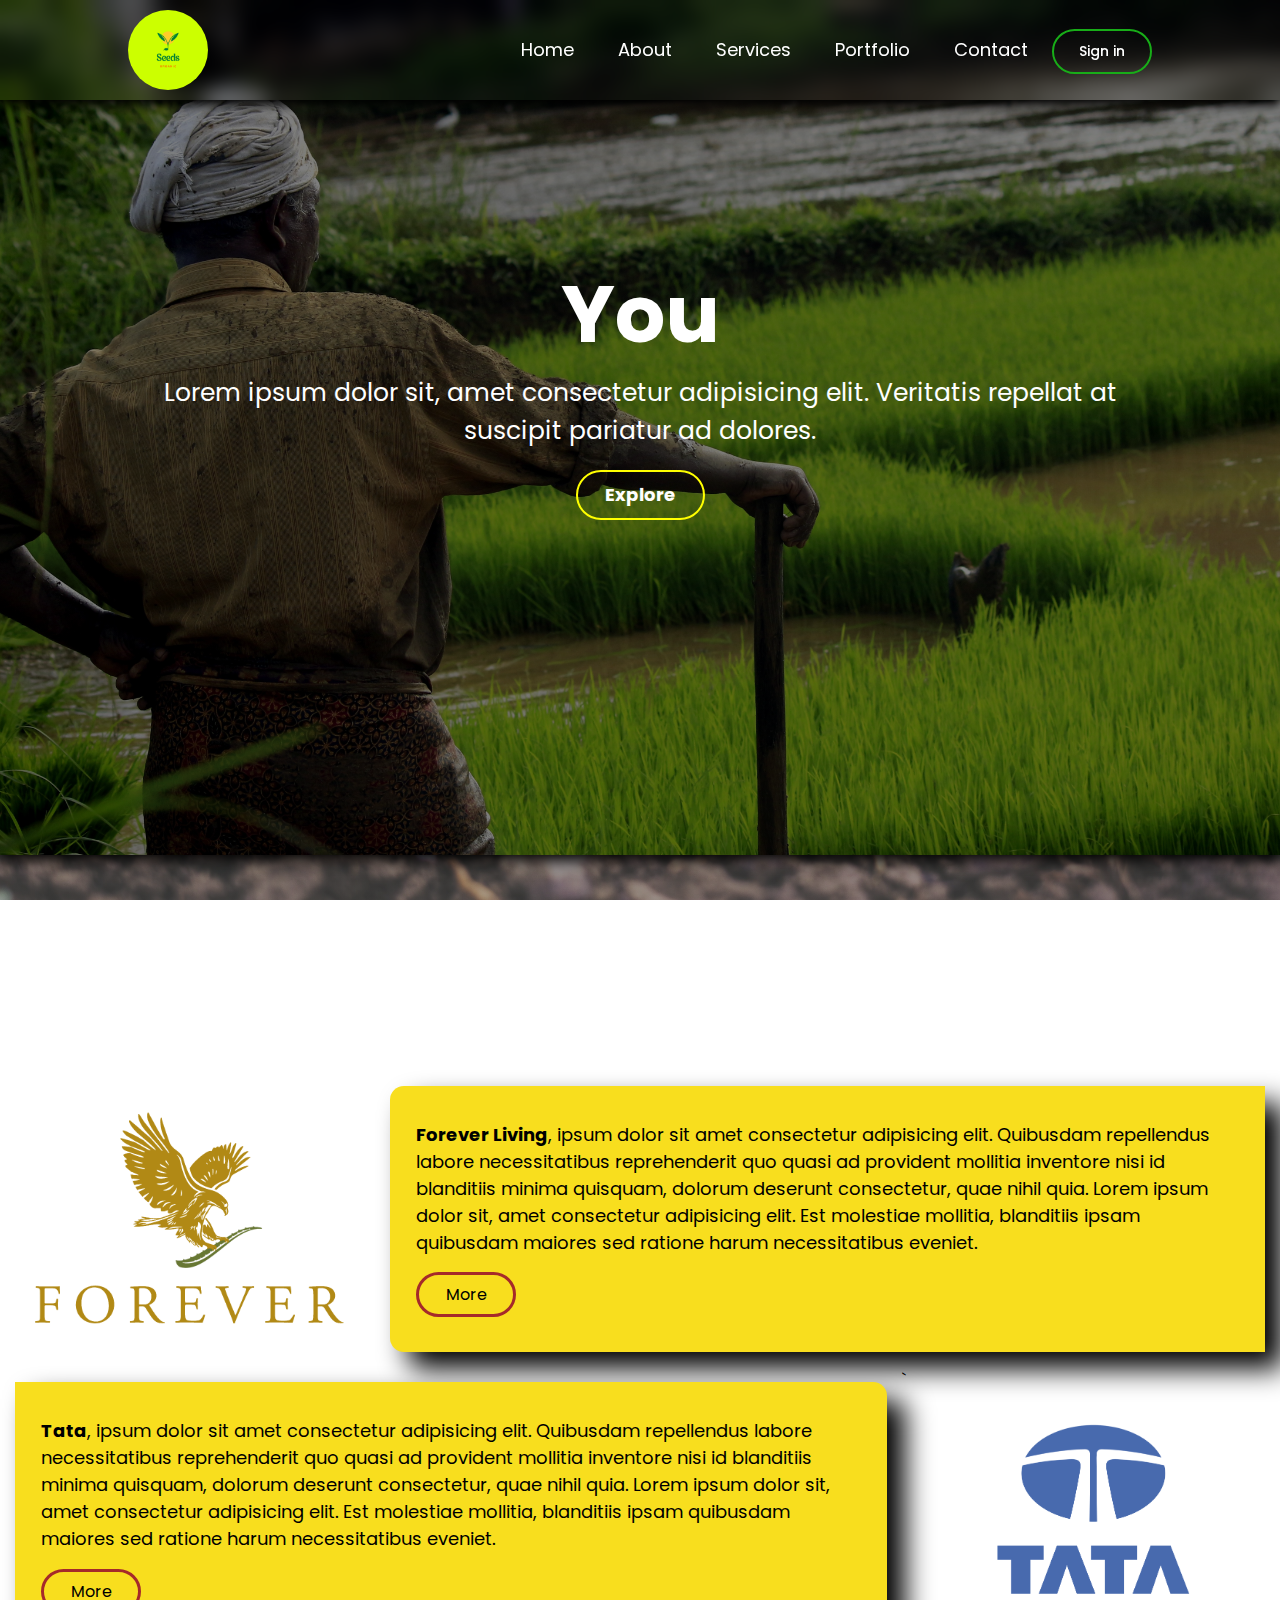
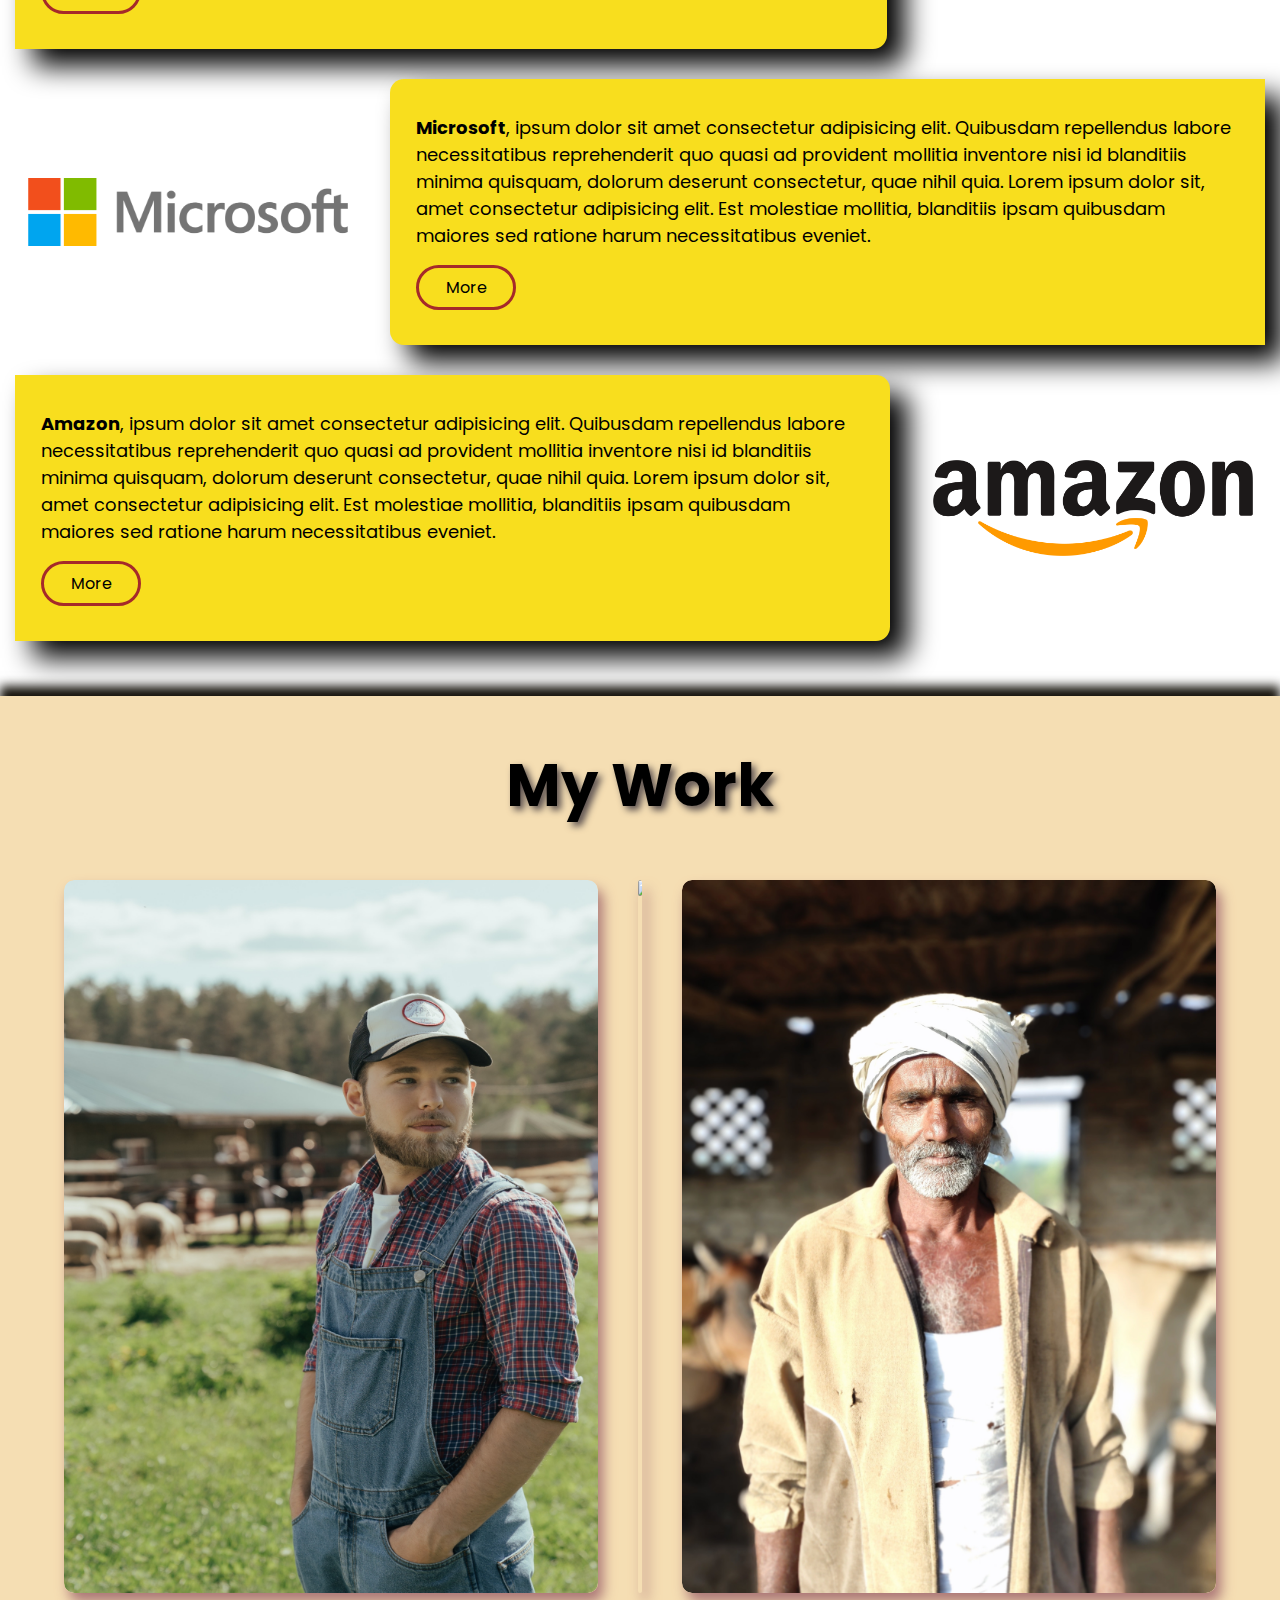
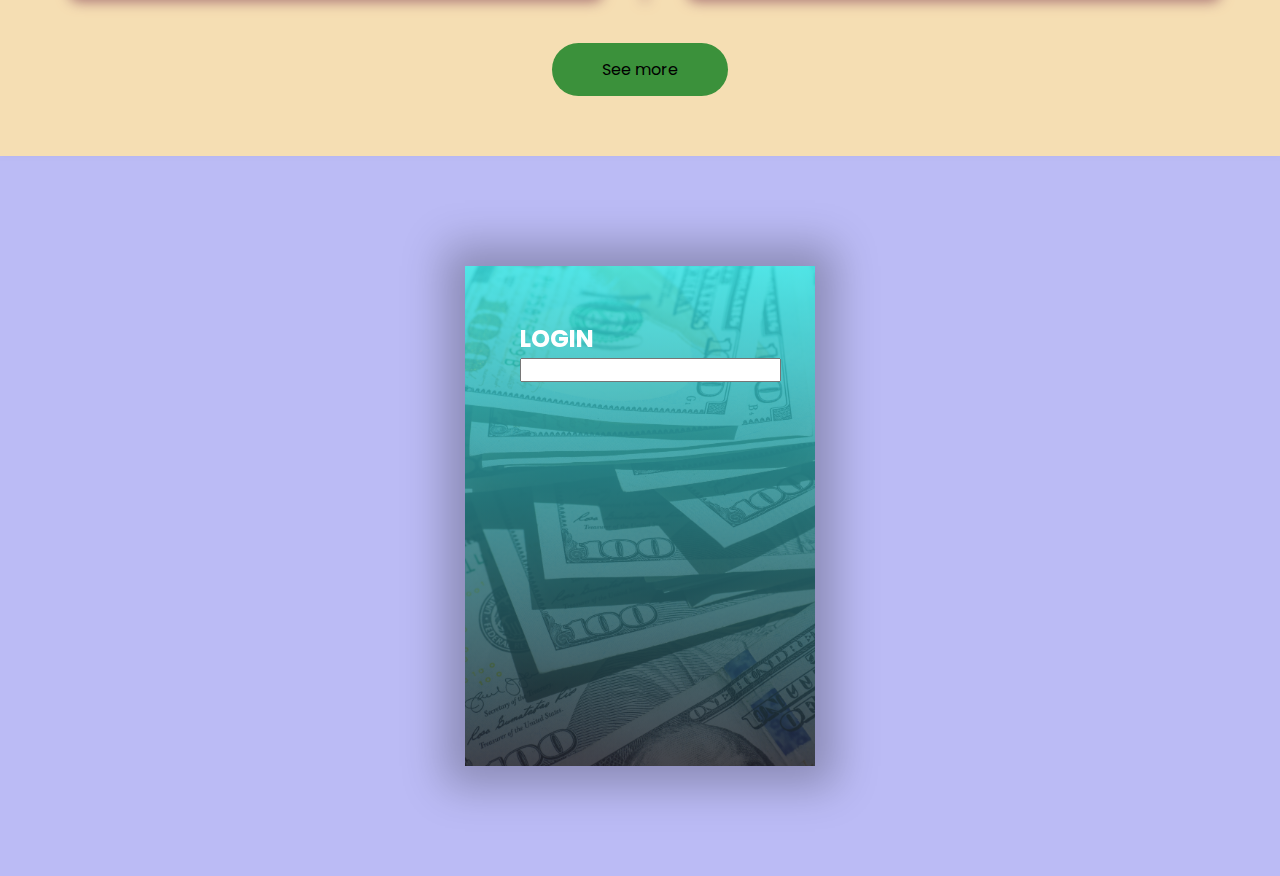
==== index.html @ fa58e5c9 "all are added done" ====
<!DOCTYPE html>
<html lang="en">

<head>
    <meta charset="UTF-8">
    <meta http-equiv="X-UA-Compatible" content="IE=edge">
    <meta name="viewport" content="width=device-width, initial-scale=1.0">
    <title>Healthy India</title>
    <link href="https://maxcdn.bootstrapcdn.com/font-awesome/4.2.0/css/font-awesome.min.css" rel="stylesheet">
    <link rel="shortcut icon" type="x-icon" href="Sun and water.png">
    <link rel="stylesheet" href="style.css">

</head>

<body>

    <div id="header" class="head">

        <div class="container">
            <nav>
                <img src="Benjamin.png" alt="" class="logo">
                <ul id="sidemenu">
                    <li><a href="">Home</a></li>
                    <li><a href="">About</a></li>
                    <li><a href="">Services</a></li>
                    <li><a href="">Portfolio</a></li>
                    <li><a href="">Contact</a></li>
                    <button class="sign-in" onclick="openPopup()"><span></span>Sign in</button>
                    <i class="fa fa-times" onclick="closemenu()"></i>



                </ul>
                <i class="fa fa-bars" onclick="openmenu()"></i>

                <div class="popup" id="popup">
                    <img src="tick.png">
                    <h2 class="h2-pop">Thank You!</h2>
                    <p>Your details has been successfully submitted. Thanks!</p>
                    <button type="button" onclick="closePopup()">OK</button>
                </div>


            </nav>





        </div>
        <div class="you-div">

            <h1 class="you">You</h1>
            <p class="you-p">Lorem ipsum dolor sit, amet consectetur adipisicing elit. Veritatis repellat at
                suscipit pariatur ad dolores.</p>
            <button>Explore</button>
        </div>



    </div>

    <div class="companies">
        <h2>CONTRIBUTERS</h2>
        <div class="company-data">
            <div class="comp-img">
                <img src="foreverr.png">
            </div>
            <div class="comp-info info-1">
                <div class="comp-info-p">
                    <p><b>Forever Living</b>, ipsum dolor sit amet consectetur adipisicing elit. Quibusdam repellendus
                        labore
                        necessitatibus
                        reprehenderit quo quasi ad provident mollitia inventore nisi id blanditiis minima quisquam,
                        dolorum
                        deserunt consectetur, quae nihil quia. Lorem ipsum dolor sit, amet consectetur adipisicing elit.
                        Est molestiae mollitia, blanditiis ipsam quibusdam maiores sed ratione harum necessitatibus
                        eveniet.</p>
                    <button class="more">More</button>
                </div>
            </div>
        </div>
        <div class="company-data">

            <div class="comp-info info-2">
                <div class="comp-info-p">
                    <p><b>Tata</b>, ipsum dolor sit amet consectetur adipisicing elit. Quibusdam repellendus labore
                        necessitatibus
                        reprehenderit quo quasi ad provident mollitia inventore nisi id blanditiis minima quisquam,
                        dolorum
                        deserunt consectetur, quae nihil quia. Lorem ipsum dolor sit, amet consectetur adipisicing elit.
                        Est molestiae mollitia, blanditiis ipsam quibusdam maiores sed ratione harum necessitatibus
                        eveniet.</p>
                    <button class="more">More</button>
                </div>
            </div>`
            <div class="comp-img">
                <img src="tata.png">
            </div>
        </div>
        <div class="company-data">
            <div class="comp-img">
                <img src="ms.png">
            </div>
            <div class="comp-info info-3">
                <div class="comp-info-p">
                    <p><b>Microsoft</b>, ipsum dolor sit amet consectetur adipisicing elit. Quibusdam repellendus labore
                        necessitatibus
                        reprehenderit quo quasi ad provident mollitia inventore nisi id blanditiis minima quisquam,
                        dolorum
                        deserunt consectetur, quae nihil quia. Lorem ipsum dolor sit, amet consectetur adipisicing elit.
                        Est molestiae mollitia, blanditiis ipsam quibusdam maiores sed ratione harum necessitatibus
                        eveniet.</p>
                    <button class="more">More</button>
                </div>
            </div>
        </div>
        <div class="company-data">

            <div class="comp-info info-4">
                <div class="comp-info-p">
                    <p><b>Amazon</b>, ipsum dolor sit amet consectetur adipisicing elit. Quibusdam repellendus labore
                        necessitatibus
                        reprehenderit quo quasi ad provident mollitia inventore nisi id blanditiis minima quisquam,
                        dolorum
                        deserunt consectetur, quae nihil quia. Lorem ipsum dolor sit, amet consectetur adipisicing elit.
                        Est molestiae mollitia, blanditiis ipsam quibusdam maiores sed ratione harum necessitatibus
                        eveniet.</p>
                    <button class="more">More</button>
                </div>
            </div>
            <div class="comp-img">
                <img src="amazon.png">
            </div>
        </div>
    </div>


    <div id="portfolio">
        <div class="container5">
            <h1 class="sub-title">My Work</h1>
            <div class="work-list">
                <div class="work">
                    <img src="person1.jpg">
                    <div class="layer">
                        <h3>Social Media App</h3>
                        <p>Lorem ipsum dolor sit amet consectetur adipisicing elit. Porro rem, quaerat quo quibusdam est
                            doloribus blanditiis possimus.</p>
                        <a href=""><i class="fa fa-external-link"></i></a>
                    </div>
                </div>
                <div class="work">
                    <img src="person2.jpg">
                    <div class="layer">
                        <h3>Social Media App</h3>
                        <p>Lorem ipsum dolor sit amet consectetur adipisicing elit. Porro rem, quaerat quo quibusdam est
                            doloribus blanditiis possimus.</p>
                        <a href=""><i class="fa fa-external-link"></i></a>
                    </div>
                </div>
                <div class="work">
                    <img src="person3.jpg" class="imgperson3">
                    <div class="layer">
                        <h3>Social Media App</h3>
                        <p>Lorem ipsum dolor sit amet consectetur adipisicing elit. Porro rem, quaerat quo quibusdam est
                            doloribus blanditiis possimus.</p>
                        <a href=""><i class="fa fa-external-link"></i></a>
                    </div>
                </div>
            </div>
            <a href="" class="btn-see">See more</a>
        </div>
    </div>

    <div class="donation-box">

        <div class="card">
            <div class="inner-box">
                <div class="card-front">
                    <h2>LOGIN</h2>
                    <form action="">
                        <input type="email" class="input-box" placeholder="">
                    </form>
                </div>
                <div class="card-back"></div>
            </div>
        </div>

    </div>


    <script>

        var sidemenu = document.getElementById('sidemenu');
        var body = document.getElementById('body');
        var header = document.getElementById('header');

        function openmenu() {
            sidemenu.style.right = '0';

        }
        function closemenu() {
            sidemenu.style.right = '-200px';
        }

        let popup = document.getElementById("popup");

        function openPopup() {
            popup.classList.add('open-popup');
        }
        function closePopup() {
            popup.classList.remove('open-popup');
        }


    </script>



</body>

</html>
---- style.css ----
@import url('https://fonts.googleapis.com/css2?family=Cabin:wght@700&family=Poppins:ital,wght@0,300;0,400;0,500;0,600;0,700;0,800;1,300;1,400;1,500;1,600;1,800;1,900&family=Raleway:wght@300;400;500;600&display=swap');


* {
    padding: 0;
    margin: 0;
    box-sizing: border-box;
    font-family: 'Poppins', sans-serif;
}

.popup{
    width: 400px;
    background-color: #fff;
    border-radius: 6px;
    position: absolute;
    top: 0;
    left: 50%;
    transform: translate(-50%,-50%) scale(0.1);
    text-align: center;
    padding: 0 30px 30px;
    color: #333;
    visibility: hidden;
    transition: transform 0.4s, top 0.4s;
}

.open-popup{
    visibility: visible;
    top: 400%;
    transform: translate(-50%,-50%) scale(1);
    position: absolute;
}

.popup img{
    width: 100px;
    margin-top: -50px ;
    border-radius: 50%;
    box-shadow: 0 2px 5px rgba(0, 0, 0, 0.2);
}

.h2-pop{
    font-size: 38px;
    font-weight: 500;
    margin: 30px 0 10px;

}

.popup button{
    width: 100%;
    margin-top: 50px;
    padding: 10px ;
    background-color: #6fd649;
    color: #fff;
    border: 0;
    outline: none;
    font-size: 18px;
    border-radius: 4px;
    box-shadow: 0 5px 5px rgba(0, 0, 0, 0.2);
    cursor: pointer;
}

.sign-in{
    border-radius: 30px ;
    border: 0;
    background-color: #fff;
    padding: 10px 60px ;
    cursor: pointer;
    outline: none;
    font-size: 22px;
    font-weight: 500;
 
}




#header {
    width: 100%;
    height: 95vh;
    background: linear-gradient(rgba(0, 0, 0, 0.5), rgba(0, 0, 0, 0.5)), url(hope.jpg);
    background-size: cover;
    background-position: center;
    background-repeat: no-repeat;
    box-shadow: 0 5px 5px black;
    position: relative;
    box-shadow: 0 6px 14px black;
}

.container {
    padding: 10px 10%;
    box-shadow: 0 5px 10px black;
    backdrop-filter: blur(10px);

}

nav {
    display: flex;
    align-items: center;
    justify-content: space-between;
    flex-wrap: wrap;

}

.logo {
    width: 80px;
    border-radius: 50%;

}

nav ul li {
    display: inline-block;
    list-style: none;
    margin: 10px 20px;
}

nav ul li a {
    color: #fff;
    text-decoration: none;
    font-size: 18px;
    position: relative;


}

nav ul li a::after {
    content: '';
    width: 0%;
    height: 3px;
    background: #00ff33;
    position: absolute;
    left: 0;
    bottom: -5px;
    transition: width 0.3s;
    border-radius: 30px;

}

nav ul li a:hover::after {
    width: 100%;
}

.sign-in {
    width: 100px;
    padding: 10px 0;
    border-radius: 30px;
    background: transparent;
    border: 2px solid #18ad18;
    color: white;
    position: relative;
    overflow: hidden;
    z-index: 1;
    cursor: pointer;
    font-weight: 500;
    font-size: 14px;
}

span {
    width: 0;
    height: 100%;
    background: #18ad18;
    position: absolute;
    left: 0;
    bottom: 0;
    z-index: -1;
    transition: 0.5s;
    border-radius: 30px;
}

.sign-in:hover {
    border: none;
    padding: 12px 0;
}


.sign-in:hover span {
    width: 100%;
    color: white;
    border: none;
}

.sign-in:active span {
    background-color: #0e5d1d;
}

.header-text {
    margin-top: 20%;
    font-size: 30px;

}

.header-text h1 {
    font-size: 60px;
    margin-top: 20px;

}



.header-text h1 span {
    color: #ff004f;
}

nav .fa {
    display: none;
    color: white;
}

.you-div {
    display: block;
    width: 100%;
    text-align: center;
    margin: 12% auto;

}

.you {
    color: white;
    font-size: 80px;
    
    margin: auto 5%;
    transition:  0.3s;
 

}
.you:hover{
    transform: scale(1.1);
    text-shadow: 5px 11PX 8PX black;
}

.you-p {
    color: white;
    font-size: 25px;
    margin: auto 12%;
    transition: transform 0.3s;
    

}

.you-p:hover{
    transform: scale(1.1);
    
}

.you-div button {
    width: 129px;
    height: 50px;
    border-radius: 30px;
    border: 2px solid yellow;
    margin-top: 20px;
    background: transparent;
    font-size: 18px;
    font-weight: 700;
    color: white;
    transition: background 0.3s;
    transition: transform 0.3s;
}

.you-div button:hover{
    transform: scale(1.1);
}

.you-div button:hover{
    background-color: yellow;
    color: black;
    cursor: pointer; 
}






/* ----------------  Companies ----------------- */

.companies {
    width: 100%;
    height: fit-content;
    background: linear-gradient(rgba(0, 0, 0, 0.791), rgba(77, 75, 75, 0.466)), url(little-plant.jpg);
    background-position: center;
    background-size: cover;
    background-attachment: fixed;
    padding: 40px 0;
}

.companies h2 {
    text-align: center;
    text-shadow: 5px 5px 13px white;
    color: white;
    font-size: 54px;
    padding: 34px 0;
    padding-bottom: 61px;
}

.company-data {
    width: 100%;

    display: flex;



}

.comp-img {
    flex-basis: 30%;
    align-items: center;
    justify-content: center;
    display: flex;


}

.comp-img img {
    width: 320px;
}

.comp-info {
    background-color: rgb(248, 222, 30);
    display: flex;
    border-radius: 14px 0 0 14px;
    height: fit-content;
    flex-basis: 70%;
    margin: 15px;
    box-shadow: 18px 17px 28px black;

}

.info-1,
.info-3 {
    border-radius: 14px 0 0 14px;


}

.info-2,
.info-4 {
    border-radius: 0 14px 14px 0;

}

.comp-info-p {
    align-items: center;
    padding: 4% 3%;

}

.comp-info p {
    font-size: 18px;
}

.more {
    background: transparent;
    color: black;
    width: 100px;
    height: 45px;
    border-radius: 30px;
    border: 3px solid brown;
    outline: none;
    transition: 0.3s;
    margin-top: 2%;
    font-size: 16px;
}

.more:hover {
    background-color: brown;
    color: white;
    cursor: pointer;
}


/* --------------- ACHEIVEMENTS -------------- */



#portfolio {
    position: relative;
    box-shadow: 0 -10px 10px rgb(23, 20, 13);
 

}

.work-list {
    display: flex;
    grid-template-columns: repeat(auto-fit, minmax(250px, 1fr));
    grid-gap: 40px;
    margin-top: 50px;
}

.work {
    border-radius: 10px;
    position: relative;
    overflow: hidden;
    box-shadow: 5px 9px 13px #ab7777;
}



.work img {
    width: 100%;
    border-radius: 10px;
    display: flex;
    transition: 0.6s;
}

.layer {
    width: 100%;
    height: 0;
    background: linear-gradient(rgba(0, 0, 0, 0.6), #00ff33a2);
    border-radius: 10px;
    position: absolute;
    left: 0;
    bottom: 0;
    overflow: hidden;
    display: flex;
    align-items: center;
    justify-content: center;
    flex-direction: column;
    padding: 0 40px;
    text-align: center;
    transition: 0.4s;
}

.work:hover img {
    transform: scale(1.1);

}

.work:hover .layer {
    height: 100%;
}

.sub-title{
    text-align: center;
    margin: 3% auto;
    color: black;
    font-size: 59px;
    text-shadow: 4px 4px 7px #584e4e;
}



.layer h3 {
    font-weight: 500;
    margin-bottom: 20px;
    color: white;

}

.layer p {
    color: white;
    font-size: 14px;

}

.layer a {
    margin-top: 20px;
    color: #094e1a;
    text-decoration: none;
    font-size: 22px;
    line-height: 60px;
    font-weight: 600;
    background: #fff;
    width: 60px;
    height: 60px;
    border-radius: 50%;
    text-align: center;
}

.btn-see {
    display: block;
    margin: 50px auto;
    width: fit-content;
    padding: 14px 50px;
    border-radius: 31px;
    color: black;
    text-decoration: none;
    transition: background 0.5s;
    background: #3b913b;

}

.btn-see:hover {
    background: #42ce5e;

}

.container5 {
    padding: 10px 5%;
    background-color: wheat;
}

/* ------------------- Donation ------------ */


.donation-box{
    width: 100%;
    height: 80vh;
    background-color: rgb(187,187,245);
    color: #fff;
    font-family: sans-serif;
    display: flex;
    align-items: center;
    justify-content: center;

}

.card{
    width: 350px;
    height: 500px;
    box-shadow: 0 0 40px 20px rgba(0,0,0,0.26);
}

.inner-box{
    position: relative;
    width: 100%;
    height: 100%;
}

.card-front, .card-back{
    position: absolute;
    width: 100%;
    height: 100%;
    background-position: center;
    background-size: cover;
    background-image: linear-gradient(rgba(52, 234, 237, 0.805),rgba(27, 27, 38, 0.8)) , url(money.jpg);
    padding: 55px;
    box-sizing: border-box;
    backface-visibility: hidden;
}

.card-back{
    transform: rotateY(180deg);
}







/* ---------- Responsive --------- */



@media only screen and (max-width:998px) {
    #header {
        background: linear-gradient(rgba(0, 0, 0, 0.5), rgba(0, 0, 0, 0.5)), url(hope2.jpg);
        background-position: center;
        background-size: cover;

    }


    /* .header-text{
margin-top: 100%;
font-size: 16px;
}



.header-text h1{

font-size: 30px;


} */
}



@media only screen and (max-width:782px) {

    nav .fa {
        display: block;
        font-size: 25px;



    }

    .sign-in {
        margin: 10px 19px;
        border-radius: none;
    }

    span {
        border-radius: none;
    }

    nav ul {
        background: #132612;
        position: fixed;
        top: 0;
        right: -199px;
        width: 200px;
        height: 100vh;
        padding-top: 50px;
        z-index: 2;
        transition: 0.3s;
    }

    nav ul li {
        display: block;
        margin: 33px 19px;
    }

    nav ul li a:active {
        color: rgb(215, 204, 204);

    }


    nav ul .fa {
        position: absolute;
        left: 19px;
        top: 14px;
        cursor: pointer;
    }

}



@media only screen and (max-width:700px) {


    .company-data {
        display: block;
    }

    .comp-info {
        border-radius: 5px;
        margin: 10px;
        margin: 15px 0;
    }

    .companies h2 {
        font-size: 34px;
    }

    .more {
        display: block;
        margin: auto;
    }






}

@media only screen and (max-width:700px) {

    .work-list {
        flex-wrap: wrap;
        align-items: center;
        justify-content: center;
    }

    .work img {
        width: 300px;
    }
}
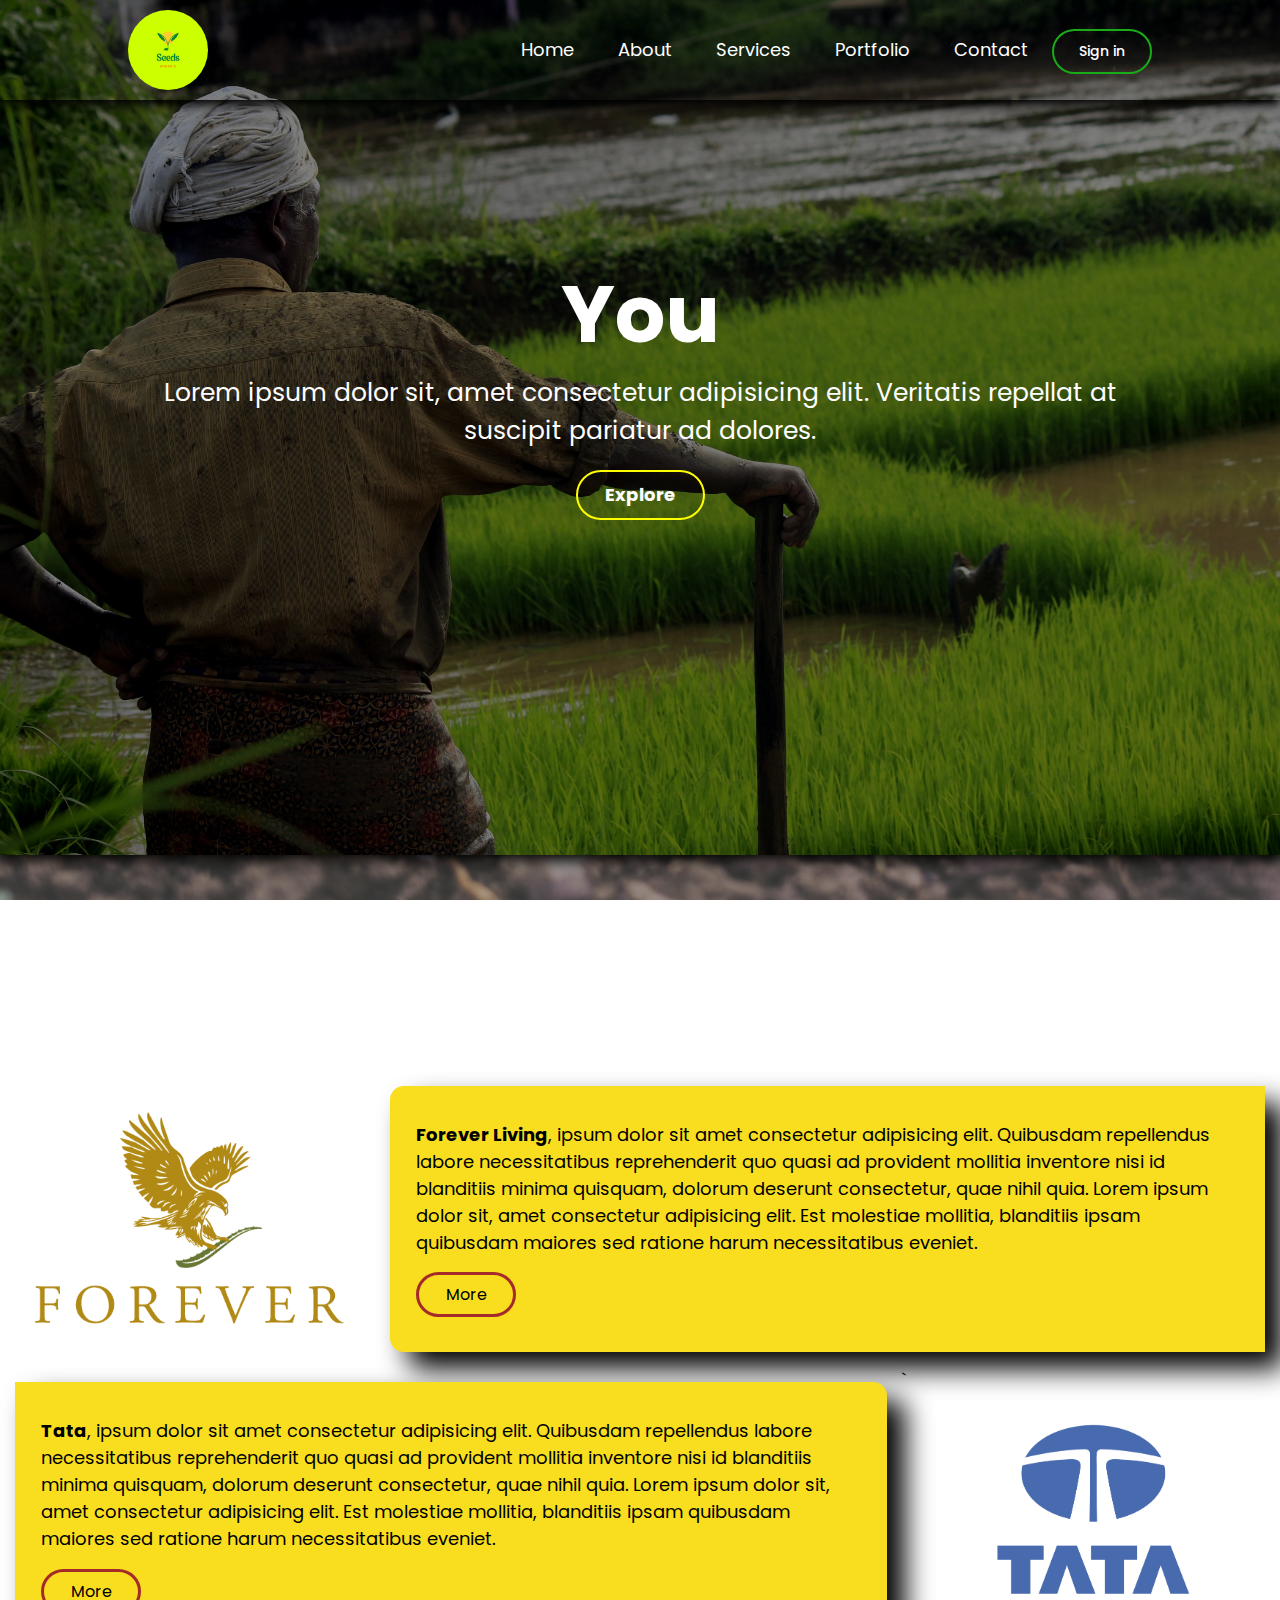
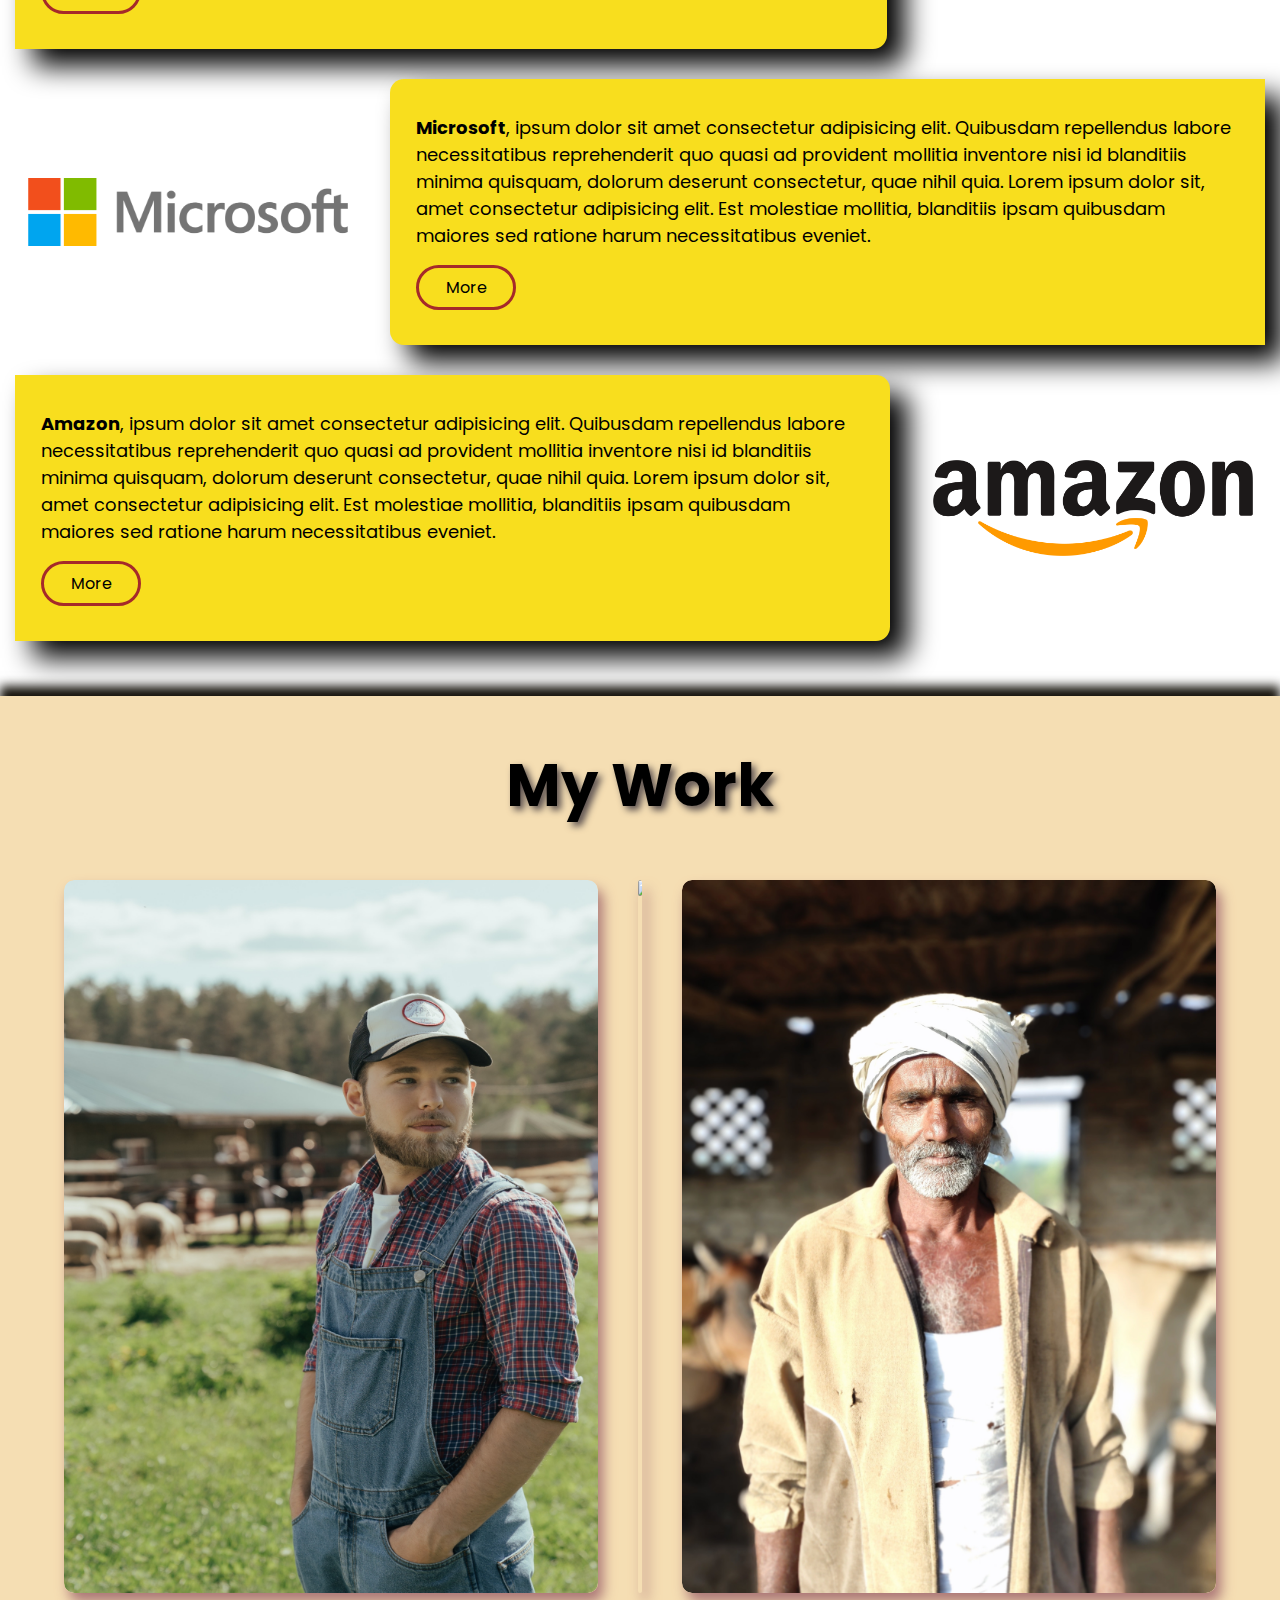
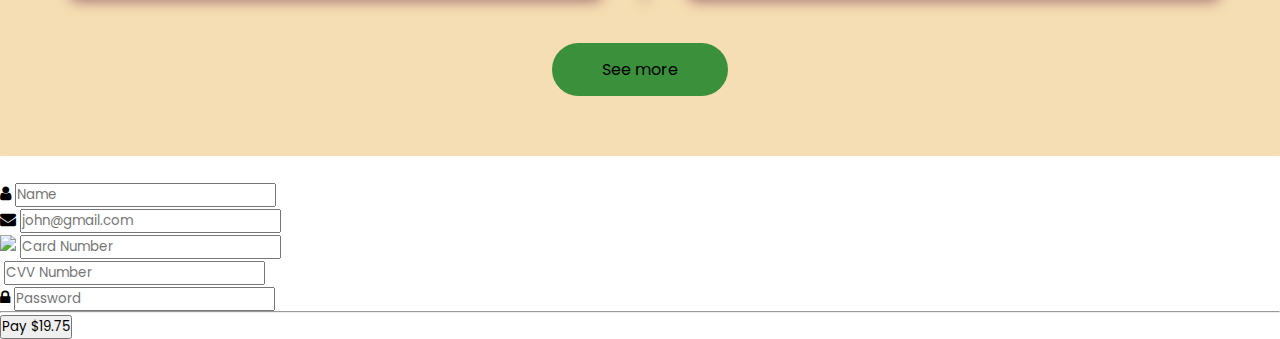
==== commit 362bbc29: "Update index.html" ====
--- a/index.html
+++ b/index.html
@@ -172,17 +172,55 @@
         </div>
     </div>
 
-    <div class="donation-box">
-
-        <div class="card">
-            <div class="inner-box">
-                <div class="card-front">
-                    <h2>LOGIN</h2>
-                    <form action="">
-                        <input type="email" class="input-box" placeholder="">
-                    </form>
-                </div>
-                <div class="card-back"></div>
+    <div class="donation">
+
+        <div class="donate-1">
+            <div class="donate-2">
+                <div class="donate-img">
+
+                </div>
+                <div class="donate-form">
+                    <img class="pay" src="pay.png" alt="">
+                    <div class="form-details">
+                        <div class="input-field" id="namefield">
+                            <i class="fa fa-solid fa-user"></i>
+                            <input type="text" class="inp" placeholder="Name">
+    
+                        </div>
+                        <div class="input-field">
+                            <i class="fa fa-solid fa-envelope"></i>
+                            <input type="email" class="inp" placeholder="john@gmail.com">
+    
+                        </div>
+                        <div class="input-field">
+                            <img src="mastercard.png">
+                            <input type="password" class="inp inp-cardnum" placeholder="Card Number">
+    
+                        </div>
+                  
+                        <div class="input-field inp-cvv">
+                            <img src="atm.png" alt="">
+                            <input type="number" class="inp " placeholder="CVV Number">
+    
+                        </div>
+                        <div class="input-field">
+                            <i class="fa fa-solid fa-lock"></i>
+                            <input type="password" class="inp" placeholder="Password">
+    
+                        </div>
+
+                        <hr>
+
+                        <button class="pay-btn">Pay $19.75</button>
+
+
+
+                    </div>
+
+
+                    
+
+                </div>
             </div>
         </div>
 
@@ -194,6 +232,7 @@
         var sidemenu = document.getElementById('sidemenu');
         var body = document.getElementById('body');
         var header = document.getElementById('header');
+        var visible = sidemenu.style.display;
 
         function openmenu() {
             sidemenu.style.right = '0';
@@ -212,6 +251,10 @@
             popup.classList.remove('open-popup');
         }
 
+        if(visible == 'visible'){
+            sidemenu.style.display = 'none';
+        }
+
 
     </script>
 
@@ -219,4 +262,4 @@
 
 </body>
 
-</html>+</html>
--- a/style.css
+++ b/style.css
@@ -8,7 +8,7 @@
     font-family: 'Poppins', sans-serif;
 }
 
-.popup{
+.popup {
     width: 400px;
     background-color: #fff;
     border-radius: 6px;
@@ -23,31 +23,30 @@
     transition: transform 0.4s, top 0.4s;
 }
 
-.open-popup{
+.open-popup {
     visibility: visible;
-    top: 400%;
-    transform: translate(-50%,-50%) scale(1);
-    position: absolute;
-}
-
-.popup img{
+    top: 50%;
+    transform: translate(-50%, -50%) scale(1);
+}
+
+.popup img {
     width: 100px;
-    margin-top: -50px ;
+    margin-top: -50px;
     border-radius: 50%;
     box-shadow: 0 2px 5px rgba(0, 0, 0, 0.2);
 }
 
-.h2-pop{
+.h2-pop {
     font-size: 38px;
     font-weight: 500;
     margin: 30px 0 10px;
 
 }
 
-.popup button{
+.popup button {
     width: 100%;
     margin-top: 50px;
-    padding: 10px ;
+    padding: 10px;
     background-color: #6fd649;
     color: #fff;
     border: 0;
@@ -58,16 +57,16 @@
     cursor: pointer;
 }
 
-.sign-in{
-    border-radius: 30px ;
+.sign-in {
+    border-radius: 30px;
     border: 0;
     background-color: #fff;
-    padding: 10px 60px ;
+    padding: 10px 60px;
     cursor: pointer;
     outline: none;
     font-size: 22px;
     font-weight: 500;
- 
+
 }
 
 
@@ -88,7 +87,6 @@
 .container {
     padding: 10px 10%;
     box-shadow: 0 5px 10px black;
-    backdrop-filter: blur(10px);
 
 }
 
@@ -215,13 +213,14 @@
 .you {
     color: white;
     font-size: 80px;
-    
+
     margin: auto 5%;
-    transition:  0.3s;
- 
-
-}
-.you:hover{
+    transition: 0.3s;
+
+
+}
+
+.you:hover {
     transform: scale(1.1);
     text-shadow: 5px 11PX 8PX black;
 }
@@ -231,13 +230,13 @@
     font-size: 25px;
     margin: auto 12%;
     transition: transform 0.3s;
-    
-
-}
-
-.you-p:hover{
+
+
+}
+
+.you-p:hover {
     transform: scale(1.1);
-    
+
 }
 
 .you-div button {
@@ -254,14 +253,14 @@
     transition: transform 0.3s;
 }
 
-.you-div button:hover{
+.you-div button:hover {
     transform: scale(1.1);
 }
 
-.you-div button:hover{
+.you-div button:hover {
     background-color: yellow;
     color: black;
-    cursor: pointer; 
+    cursor: pointer;
 }
 
 
@@ -373,7 +372,7 @@
 #portfolio {
     position: relative;
     box-shadow: 0 -10px 10px rgb(23, 20, 13);
- 
+
 
 }
 
@@ -427,7 +426,7 @@
     height: 100%;
 }
 
-.sub-title{
+.sub-title {
     text-align: center;
     margin: 3% auto;
     color: black;
@@ -490,10 +489,10 @@
 /* ------------------- Donation ------------ */
 
 
-.donation-box{
+.donation-box {
     width: 100%;
     height: 80vh;
-    background-color: rgb(187,187,245);
+    background-color: rgb(187, 187, 245);
     color: #fff;
     font-family: sans-serif;
     display: flex;
@@ -502,31 +501,32 @@
 
 }
 
-.card{
+.card {
     width: 350px;
     height: 500px;
-    box-shadow: 0 0 40px 20px rgba(0,0,0,0.26);
-}
-
-.inner-box{
+    box-shadow: 0 0 40px 20px rgba(0, 0, 0, 0.26);
+}
+
+.inner-box {
     position: relative;
     width: 100%;
     height: 100%;
 }
 
-.card-front, .card-back{
+.card-front,
+.card-back {
     position: absolute;
     width: 100%;
     height: 100%;
     background-position: center;
     background-size: cover;
-    background-image: linear-gradient(rgba(52, 234, 237, 0.805),rgba(27, 27, 38, 0.8)) , url(money.jpg);
+    background-image: linear-gradient(rgba(52, 234, 237, 0.805), rgba(27, 27, 38, 0.8)), url(money.jpg);
     padding: 55px;
     box-sizing: border-box;
     backface-visibility: hidden;
 }
 
-.card-back{
+.card-back {
     transform: rotateY(180deg);
 }
 
@@ -659,4 +659,11 @@
     .work img {
         width: 300px;
     }
-}+}
+
+@media only screen and (max-width:400px) {
+
+    .popup{
+        width: 300px;
+    }
+}
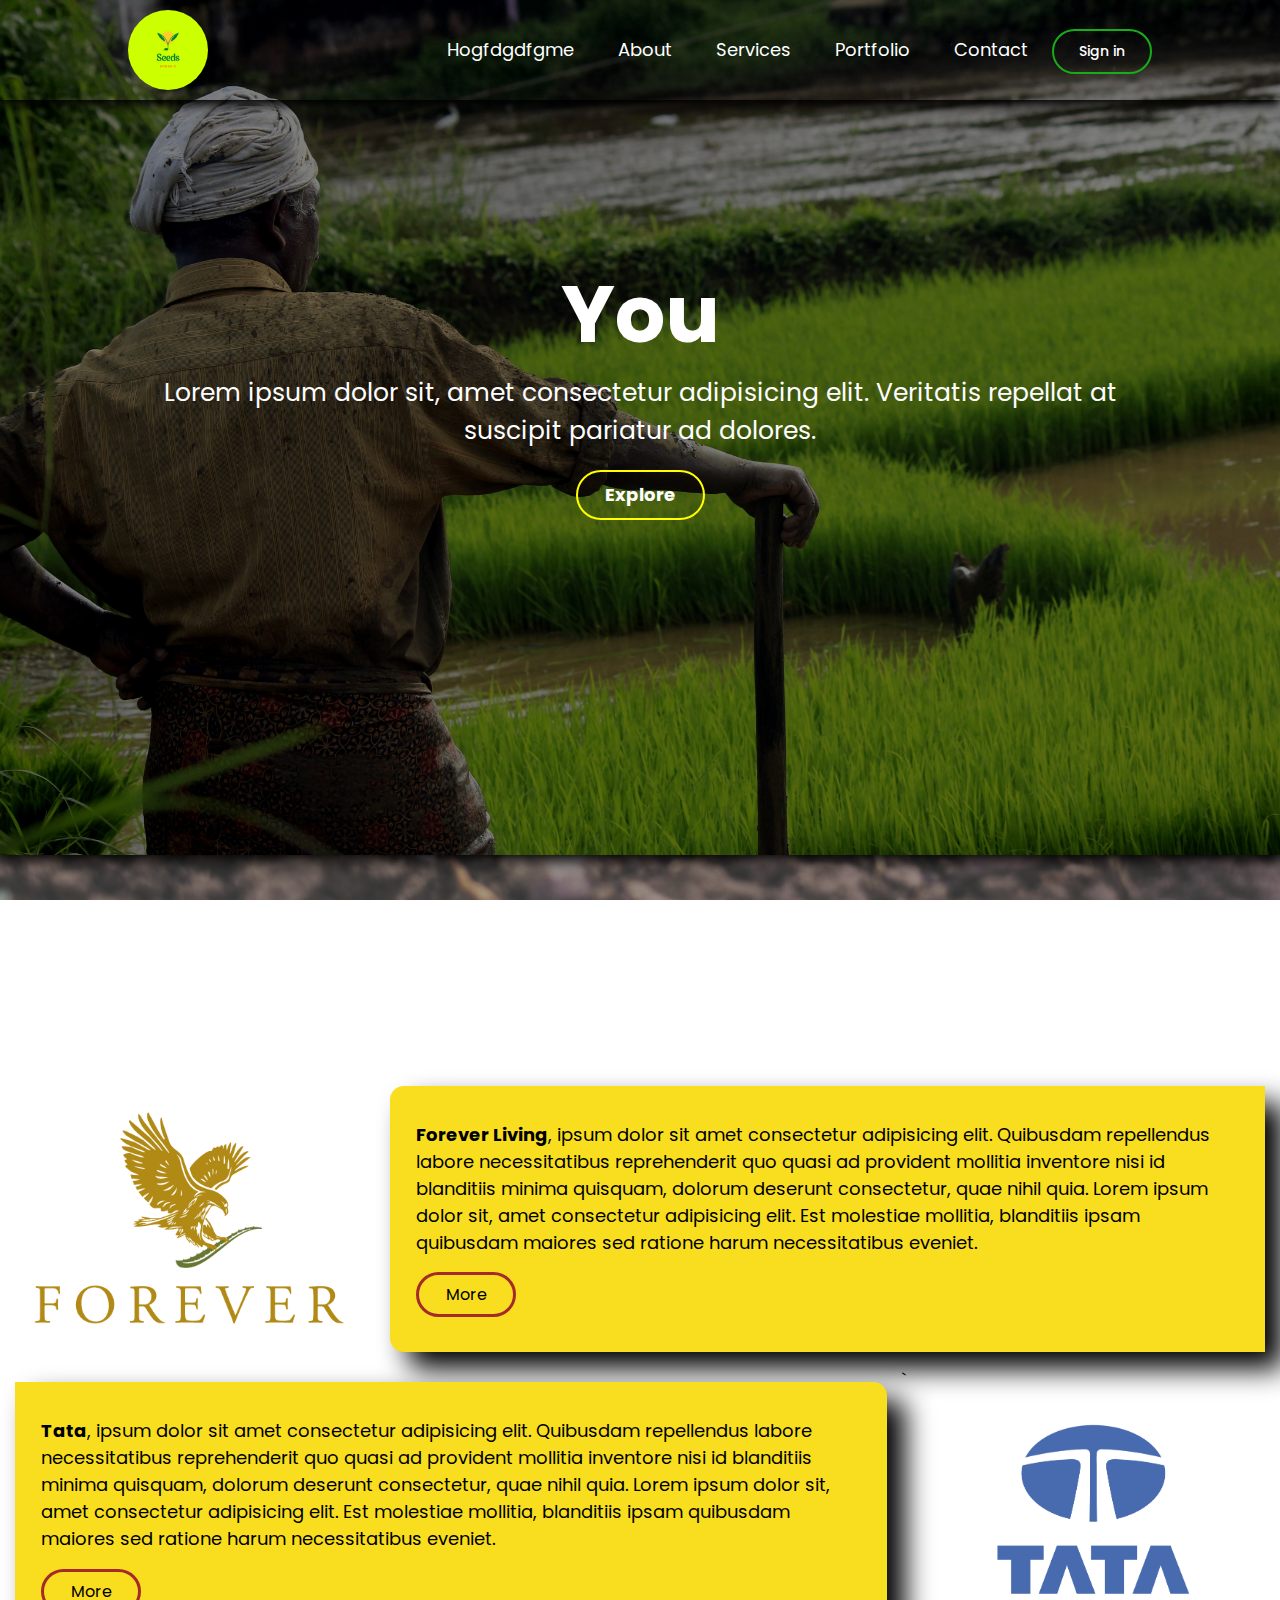
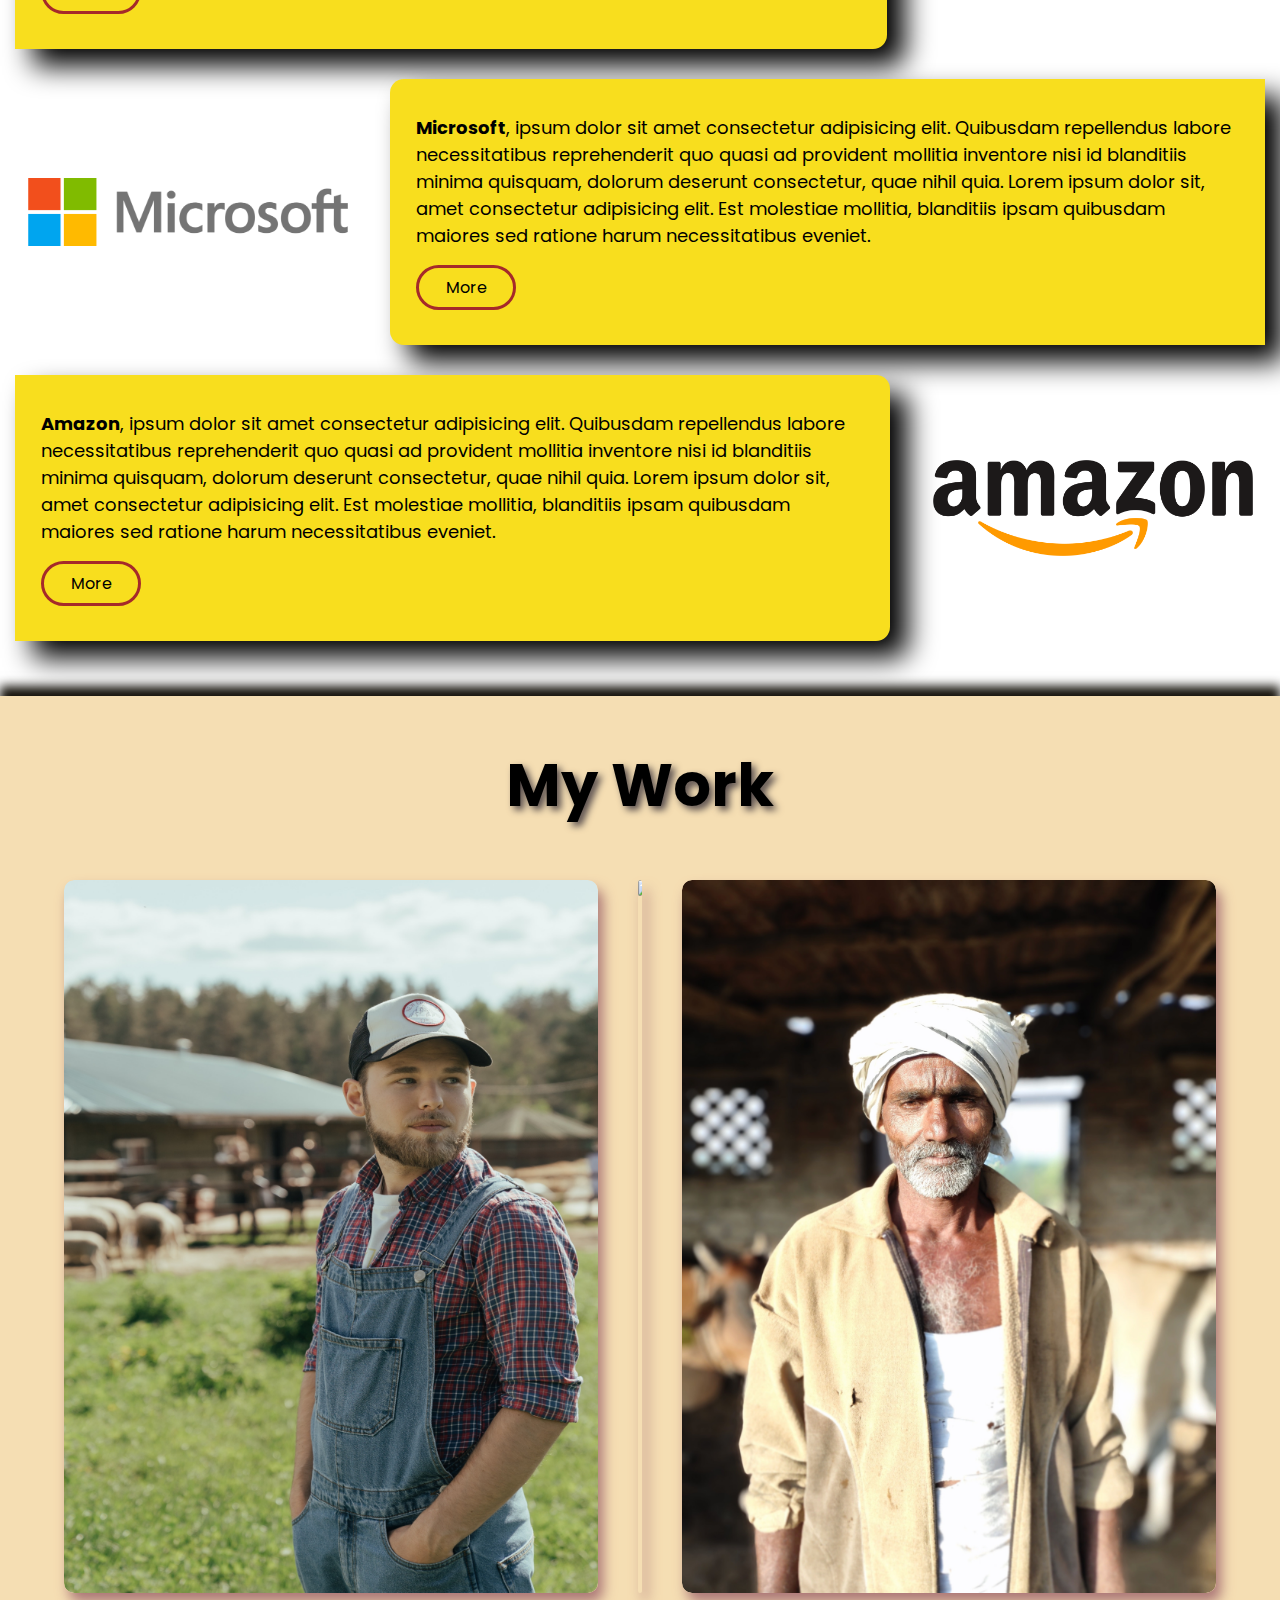
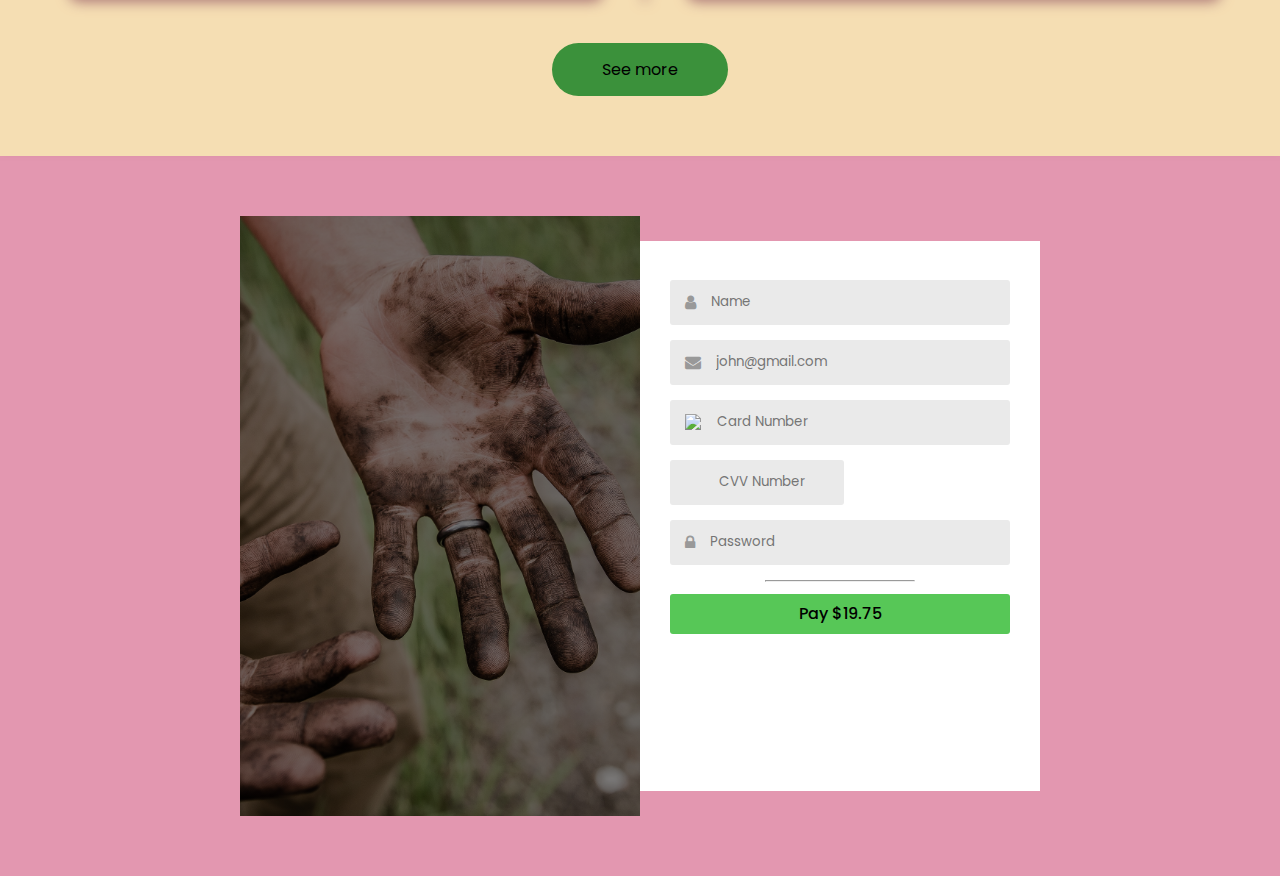
==== commit abacae5c: "Update index.html" ====
--- a/index.html
+++ b/index.html
@@ -20,7 +20,7 @@
             <nav>
                 <img src="Benjamin.png" alt="" class="logo">
                 <ul id="sidemenu">
-                    <li><a href="">Home</a></li>
+                    <li><a href="">Hogfdgdfgme</a></li>
                     <li><a href="">About</a></li>
                     <li><a href="">Services</a></li>
                     <li><a href="">Portfolio</a></li>
--- a/style.css
+++ b/style.css
@@ -489,48 +489,122 @@
 /* ------------------- Donation ------------ */
 
 
-.donation-box {
+
+.donation{
     width: 100%;
     height: 80vh;
-    background-color: rgb(187, 187, 245);
-    color: #fff;
-    font-family: sans-serif;
+    background-color: rgb(227, 151, 176);
     display: flex;
     align-items: center;
     justify-content: center;
-
-}
-
-.card {
-    width: 350px;
-    height: 500px;
-    box-shadow: 0 0 40px 20px rgba(0, 0, 0, 0.26);
-}
-
-.inner-box {
-    position: relative;
-    width: 100%;
-    height: 100%;
-}
-
-.card-front,
-.card-back {
-    position: absolute;
-    width: 100%;
-    height: 100%;
+    
+}
+
+.donate-1{
+    display: flex;
+    align-items: center;
+    justify-content: center;
+}
+
+.pay-btn{
+    width: 100%;
+    height: 40px;
+    border-radius: 3px;
+    background: #57c757;
+    font-weight: 500;
+    font-size: 16px;
+    border: none;
+    cursor: pointer;
+    margin-top: 12px;
+    transition: background 0.3s;
+}
+
+.pay-btn:hover{
+    background: #46a046;
+}
+.pay-btn:active{
+    background: #57c757;
+}
+
+.donate-2{
+    display: flex;
+    align-items: center;
+    justify-content: center;
+
+}
+
+.donate-img{
+    width: 400px;
+    height: 600px;
+    background: linear-gradient(rgba(0,0,0,0.5), rgba(0,0,0,0.5)), url(hands.jpg);
     background-position: center;
     background-size: cover;
-    background-image: linear-gradient(rgba(52, 234, 237, 0.805), rgba(27, 27, 38, 0.8)), url(money.jpg);
-    padding: 55px;
-    box-sizing: border-box;
-    backface-visibility: hidden;
-}
-
-.card-back {
-    transform: rotateY(180deg);
-}
-
-
+}
+
+.donate-form{
+    height: 550px;
+    width: 400px;
+    background: #fff;
+ 
+}
+
+.pay{
+    width: 130px;
+    display: block;
+    margin: auto;
+    margin-top: 12px;
+}
+.input-field {
+    background-color: #eaeaea;
+    margin: 15px 0;
+    border-radius: 3px;
+    display: flex;
+    align-items: center;
+    max-height: 45px;
+    transition: max-height 0.5s;
+    overflow: hidden;
+
+}
+.input-field i {
+    margin-left: 15px;
+    color: #999;
+}
+
+.input-field img{
+    margin-left: 15px;
+    width: 25px;
+    
+
+}
+
+.inp-cvv{
+    width: 174px;
+}
+
+
+.form-details{
+    padding: 12px 30px;
+}
+
+.form-details hr{
+    text-align: center;
+    display: block;
+    margin: auto;
+    width: 150px;
+}
+
+.inp {
+    width: 100%;
+    background: transparent;
+    border: 0;
+    outline: 0;
+    padding: 18px 15px;
+}
+
+.inp-cardnum{
+    padding: 18px 10px;
+
+}
 
 
 
@@ -661,9 +735,30 @@
     }
 }
 
-@media only screen and (max-width:400px) {
+@media only screen and (max-width:700px) {
 
     .popup{
         width: 300px;
     }
 }
+
+@media only screen and (max-width:452px) {
+
+    .donate-img{
+        display: none;
+    }
+    .donate-form{
+        width: 350px;
+        height: fit-content;
+    }
+
+}
+@media only screen and (max-width:452px) {
+
+
+    .donate-form{
+        width: 300px ;
+        
+    }
+
+}
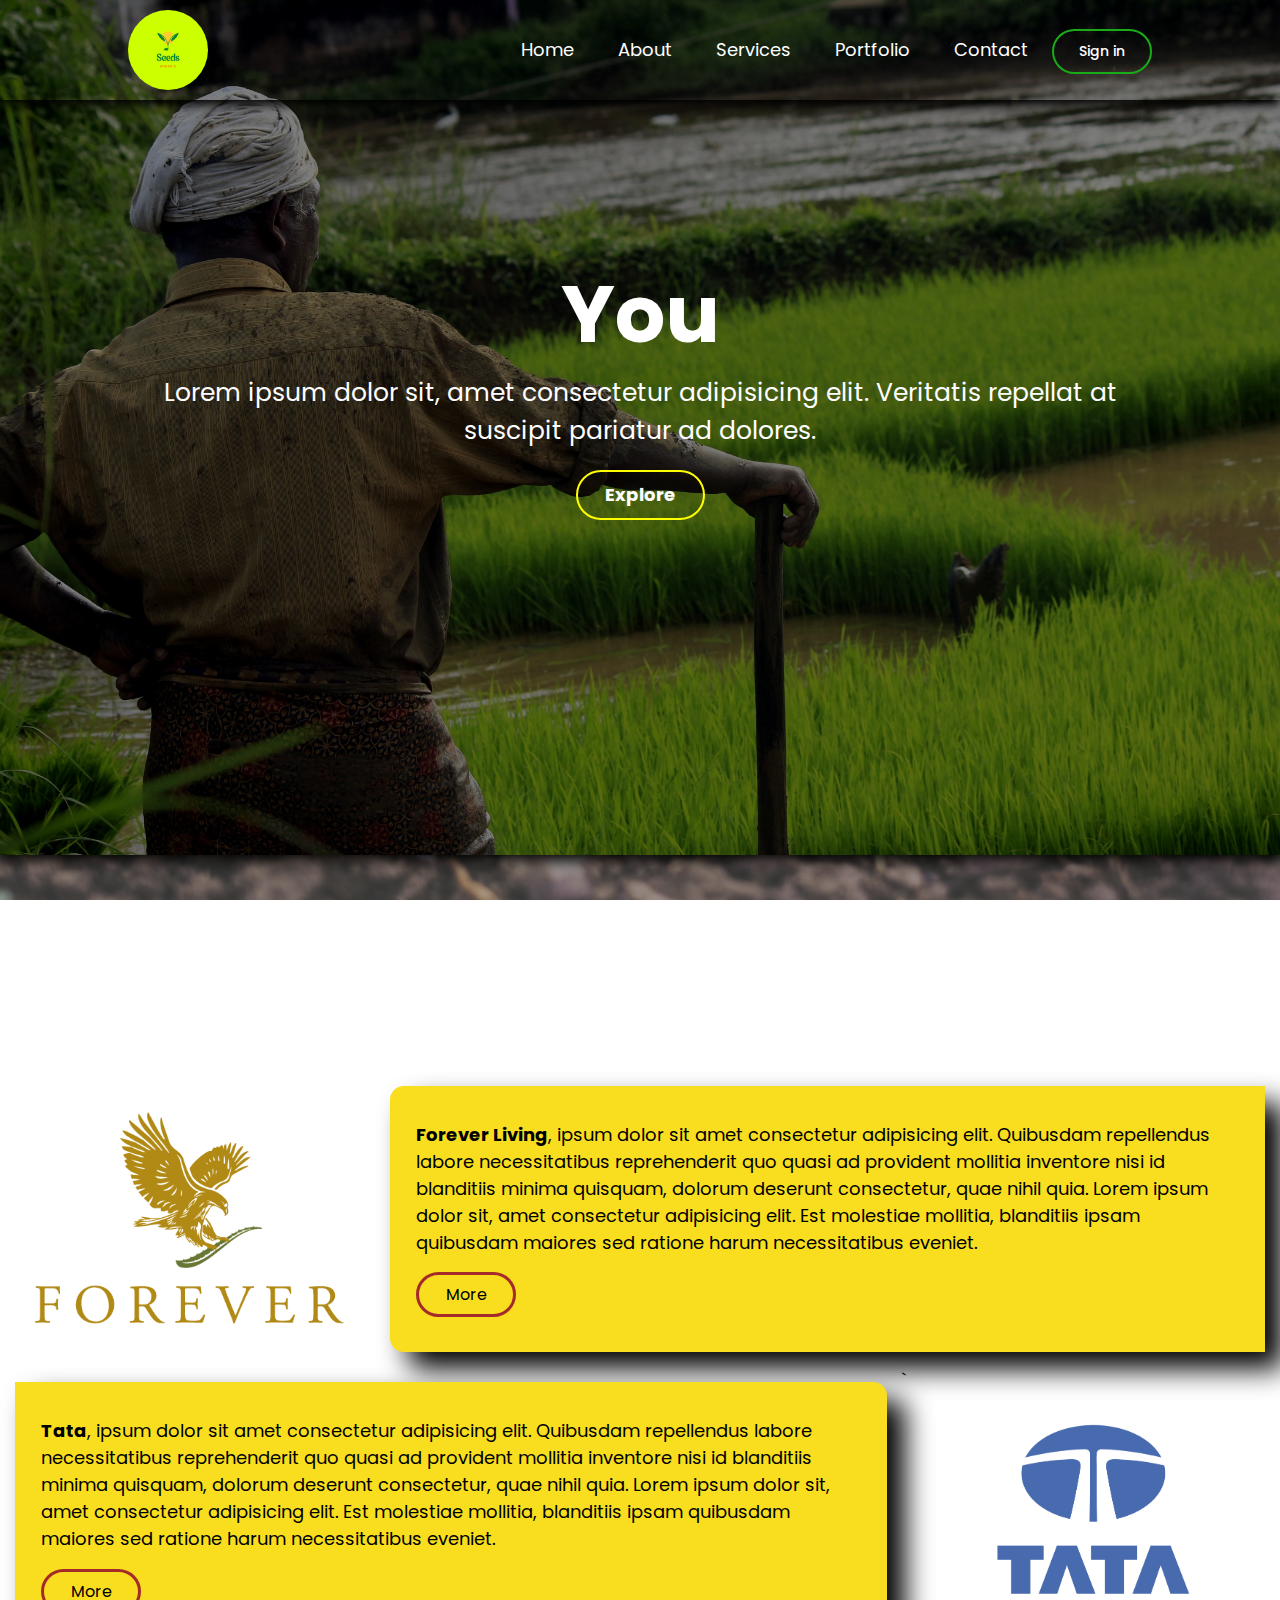
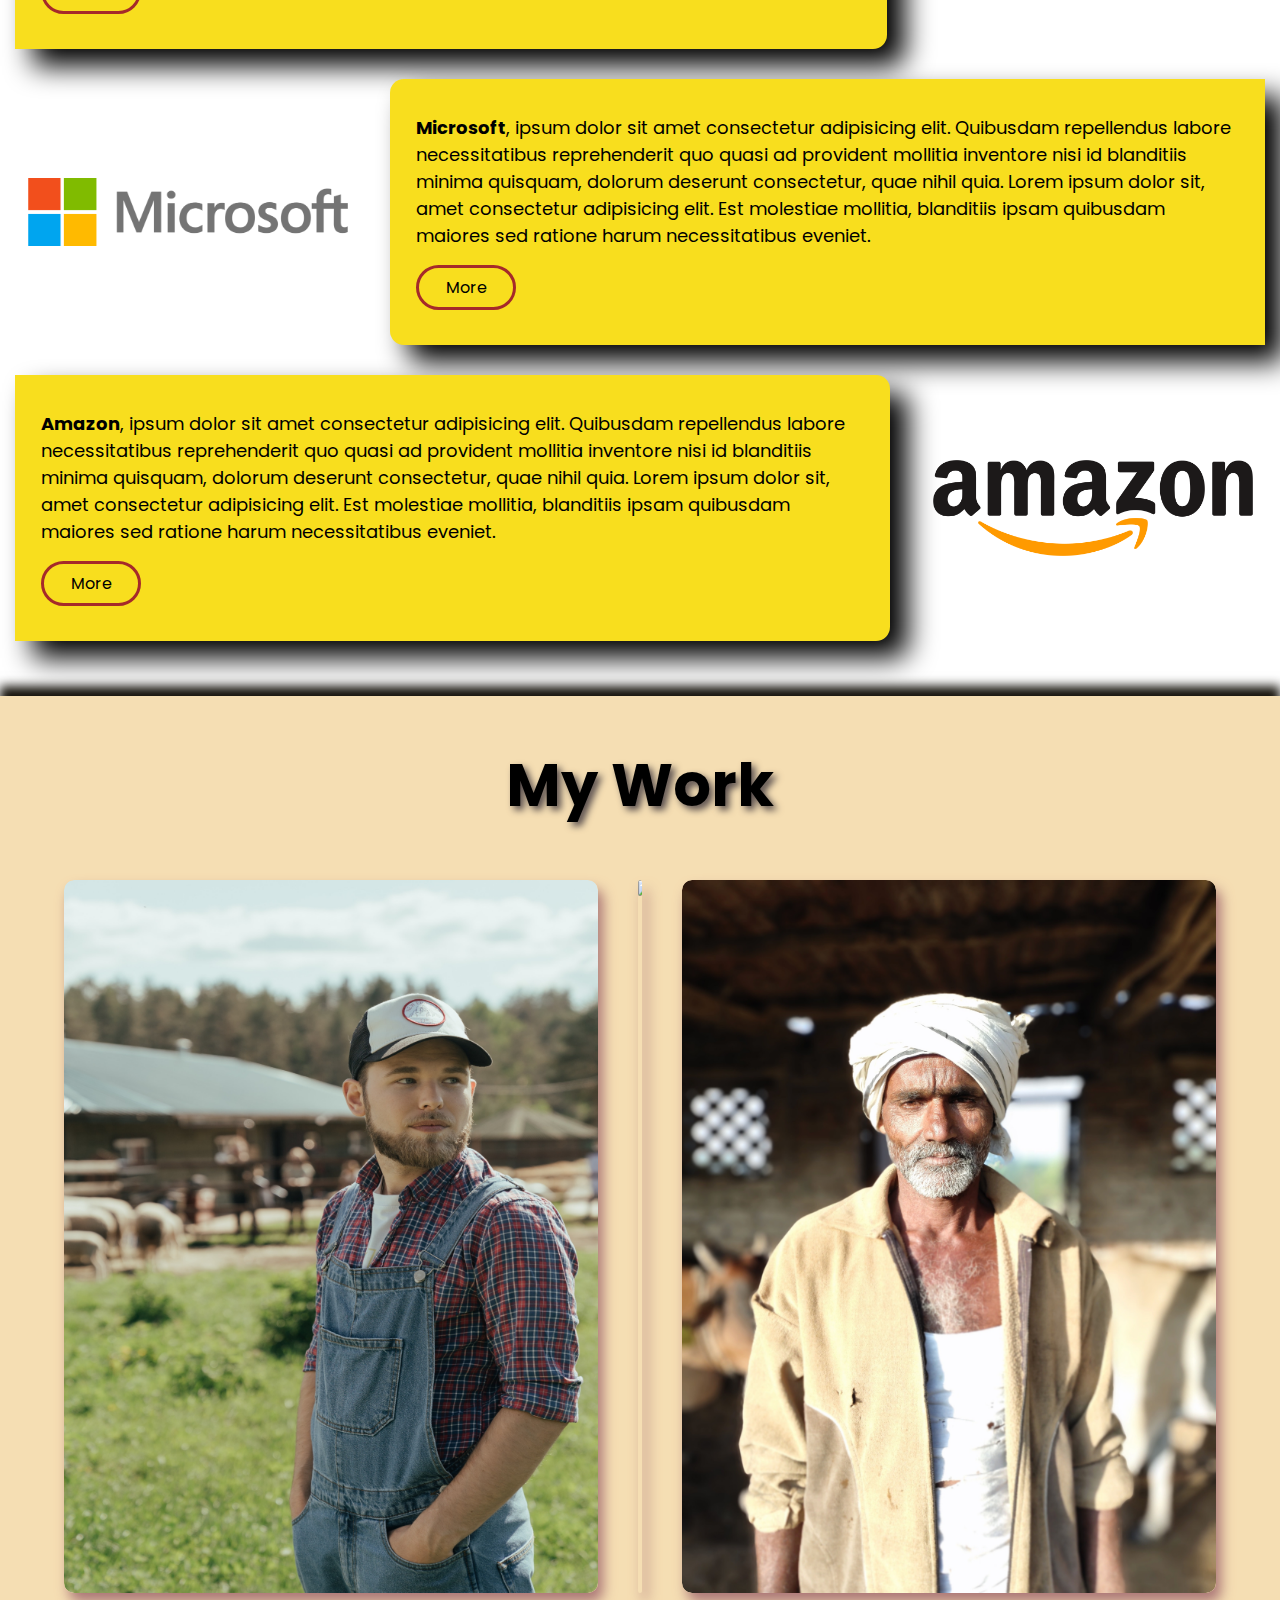
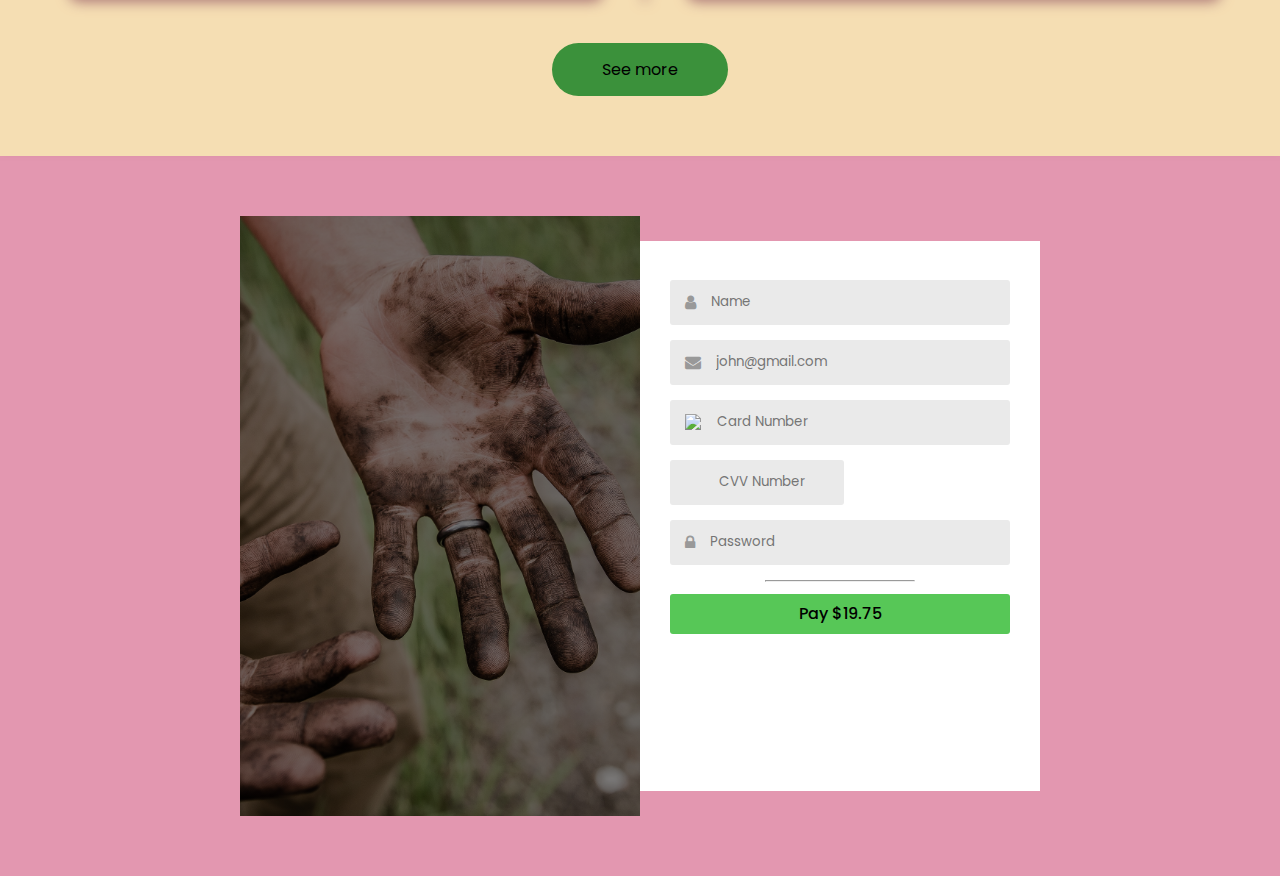
==== commit ed572484: "Update index.html" ====
--- a/index.html
+++ b/index.html
@@ -20,7 +20,7 @@
             <nav>
                 <img src="Benjamin.png" alt="" class="logo">
                 <ul id="sidemenu">
-                    <li><a href="">Hogfdgdfgme</a></li>
+                    <li><a href="">Home</a></li>
                     <li><a href="">About</a></li>
                     <li><a href="">Services</a></li>
                     <li><a href="">Portfolio</a></li>
